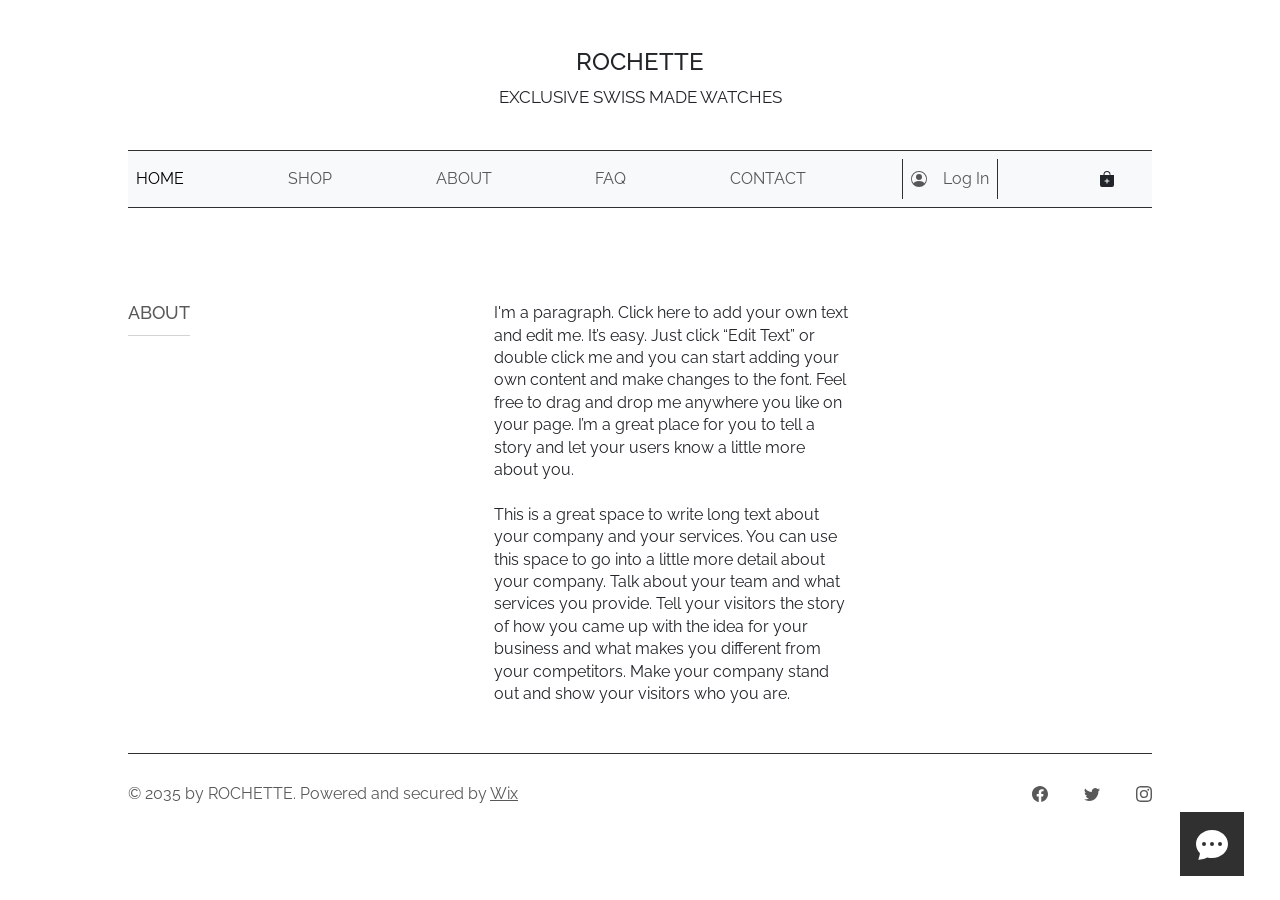
==== luka/about.html @ 28bece52 "initial commit" ====
<html lang="en">
  <head>
    <meta charset="UTF-8" />
    <meta name="viewport" content="width=device-width, initial-scale=1.0" />
    <title>ROCHETTE About</title>
    <link rel="preconnect" href="https://fonts.googleapis.com" />
    <link rel="preconnect" href="https://fonts.gstatic.com" crossorigin />
    <link
      href="https://fonts.googleapis.com/css2?family=Raleway:ital,wght@0,100..900;1,100..900&display=swap"
      rel="stylesheet"
    />
    <link
      href="https://cdn.jsdelivr.net/npm/bootstrap@5.3.8/dist/css/bootstrap.min.css"
      rel="stylesheet"
      integrity="sha384-sRIl4kxILFvY47J16cr9ZwB07vP4J8+LH7qKQnuqkuIAvNWLzeN8tE5YBujZqJLB"
      crossorigin="anonymous"
    />
    <link rel="stylesheet" href="./style.css" />
  </head>
  <body>
    <header>
      <section class="title-container">
        <h1>ROCHETTE</h1>
        <p>EXCLUSIVE SWISS MADE WATCHES</p>
      </section>

      <nav class="navbar navbar-expand-lg bg-body-tertiary justify-content-end">
        <button
          class="navbar-toggler"
          type="button"
          data-bs-toggle="collapse"
          data-bs-target="#navbarSupportedContent"
          aria-controls="navbarSupportedContent"
          aria-expanded="false"
          aria-label="Toggle navigation"
        >
          <span class="navbar-toggler-icon"></span>
        </button>
        <div class="collapse navbar-collapse" id="navbarSupportedContent">
          <ul class="navbar-nav mb-2 mb-lg-0">
            <li class="nav-item">
              <a class="nav-link active" href="./index.html">HOME</a>
            </li>
            <li class="nav-item">
              <a class="nav-link" href="./shop.html">SHOP</a>
            </li>
            <li class="nav-item">
              <a class="nav-link" href="./about.html">ABOUT</a>
            </li>
            <li class="nav-item">
              <a class="nav-link" href="./FAQ.html">FAQ</a>
            </li>
            <li class="nav-item">
              <a class="nav-link" href="./contact.html">CONTACT</a>
            </li>
            <li class="nav-item">
              <a href="" class="nav-link with-border"
                ><div class="icon">
                  <svg
                    xmlns="http://www.w3.org/2000/svg"
                    width="16"
                    height="16"
                    fill="currentColor"
                    class="bi bi-person-circle"
                    viewBox="0 0 16 16"
                  >
                    <path d="M11 6a3 3 0 1 1-6 0 3 3 0 0 1 6 0" />
                    <path
                      fill-rule="evenodd"
                      d="M0 8a8 8 0 1 1 16 0A8 8 0 0 1 0 8m8-7a7 7 0 0 0-5.468 11.37C3.242 11.226 4.805 10 8 10s4.757 1.225 5.468 2.37A7 7 0 0 0 8 1"
                    />
                  </svg>
                </div>
                <span>Log In</span></a
              >
            </li>
            <li class="nav-item">

              <button
                class="btn"
                type="button"
                data-bs-toggle="offcanvas"
                data-bs-target="#offcanvasRight"
                aria-controls="offcanvasRight"
              >
              
                <svg
                  xmlns="http://www.w3.org/2000/svg"
                  width="16"
                  height="16"
                  fill="currentColor"
                  class="bi bi-bag-plus-fill"
                  viewBox="0 0 16 16"
                >
                  <path
                    fill-rule="evenodd"
                    d="M10.5 3.5a2.5 2.5 0 0 0-5 0V4h6zm1 0V4H15v10a2 2 0 0 1-2 2H3a2 2 0 0 1-2-2V4h3.5v-.5a3.5 3.5 0 1 1 7 0M8.5 8a.5.5 0 0 0-1 0v1.5H6a.5.5 0 0 0 0 1h1.5V12a.5.5 0 0 0 1 0v-1.5H10a.5.5 0 0 0 0-1H8.5z"
                  />
                </svg>
              </button>
            </li>
          </ul>
        </div>
      </nav>
    </header>

    <main class="about-main-content">
      <div class="about-title">
        <h1>ABOUT</h1>
      </div>

      <div class="about-text">
        I'm a paragraph. Click here to add your own text and edit me. It’s easy.
        Just click “Edit Text” or double click me and you can start adding your
        own content and make changes to the font. Feel free to drag and drop me
        anywhere you like on your page. I’m a great place for you to tell a
        story and let your users know a little more about you.
        <br />
        <br />
        This is a great space to write long text about your company and your
        services. You can use this space to go into a little more detail about
        your company. Talk about your team and what services you provide. Tell
        your visitors the story of how you came up with the idea for your
        business and what makes you different from your competitors. Make your
        company stand out and show your visitors who you are.
      </div>
      <div class="about-watch-img">
        <img
          src="https://static.wixstatic.com/media/a9ff3b_982aaa501fea44bc8b04b98cc0a3bc58.jpg/v1/fill/w_332,h_298,al_c,q_80,usm_0.66_1.00_0.01,enc_avif,quality_auto/a9ff3b_982aaa501fea44bc8b04b98cc0a3bc58.jpg"
          alt=""
        />
      </div>
    </main>

    <footer class="about-footer">
      <p>
        © 2035 by ROCHETTE. Powered and secured by
        <a href="https://www.wix.com/">Wix</a>
      </p>

      <div class="icons">
        <svg
          xmlns="http://www.w3.org/2000/svg"
          width="16"
          height="16"
          fill="currentColor"
          class="bi bi-facebook"
          viewBox="0 0 16 16"
        >
          <path
            d="M16 8.049c0-4.446-3.582-8.05-8-8.05C3.58 0-.002 3.603-.002 8.05c0 4.017 2.926 7.347 6.75 7.951v-5.625h-2.03V8.05H6.75V6.275c0-2.017 1.195-3.131 3.022-3.131.876 0 1.791.157 1.791.157v1.98h-1.009c-.993 0-1.303.621-1.303 1.258v1.51h2.218l-.354 2.326H9.25V16c3.824-.604 6.75-3.934 6.75-7.951"
          />
        </svg>
        <svg
          xmlns="http://www.w3.org/2000/svg"
          width="16"
          height="16"
          fill="currentColor"
          class="bi bi-twitter"
          viewBox="0 0 16 16"
        >
          <path
            d="M5.026 15c6.038 0 9.341-5.003 9.341-9.334q.002-.211-.006-.422A6.7 6.7 0 0 0 16 3.542a6.7 6.7 0 0 1-1.889.518 3.3 3.3 0 0 0 1.447-1.817 6.5 6.5 0 0 1-2.087.793A3.286 3.286 0 0 0 7.875 6.03a9.32 9.32 0 0 1-6.767-3.429 3.29 3.29 0 0 0 1.018 4.382A3.3 3.3 0 0 1 .64 6.575v.045a3.29 3.29 0 0 0 2.632 3.218 3.2 3.2 0 0 1-.865.115 3 3 0 0 1-.614-.057 3.28 3.28 0 0 0 3.067 2.277A6.6 6.6 0 0 1 .78 13.58a6 6 0 0 1-.78-.045A9.34 9.34 0 0 0 5.026 15"
          />
        </svg>
        <svg
          xmlns="http://www.w3.org/2000/svg"
          width="16"
          height="16"
          fill="currentColor"
          class="bi bi-instagram"
          viewBox="0 0 16 16"
        >
          <path
            d="M8 0C5.829 0 5.556.01 4.703.048 3.85.088 3.269.222 2.76.42a3.9 3.9 0 0 0-1.417.923A3.9 3.9 0 0 0 .42 2.76C.222 3.268.087 3.85.048 4.7.01 5.555 0 5.827 0 8.001c0 2.172.01 2.444.048 3.297.04.852.174 1.433.372 1.942.205.526.478.972.923 1.417.444.445.89.719 1.416.923.51.198 1.09.333 1.942.372C5.555 15.99 5.827 16 8 16s2.444-.01 3.298-.048c.851-.04 1.434-.174 1.943-.372a3.9 3.9 0 0 0 1.416-.923c.445-.445.718-.891.923-1.417.197-.509.332-1.09.372-1.942C15.99 10.445 16 10.173 16 8s-.01-2.445-.048-3.299c-.04-.851-.175-1.433-.372-1.941a3.9 3.9 0 0 0-.923-1.417A3.9 3.9 0 0 0 13.24.42c-.51-.198-1.092-.333-1.943-.372C10.443.01 10.172 0 7.998 0zm-.717 1.442h.718c2.136 0 2.389.007 3.232.046.78.035 1.204.166 1.486.275.373.145.64.319.92.599s.453.546.598.92c.11.281.24.705.275 1.485.039.843.047 1.096.047 3.231s-.008 2.389-.047 3.232c-.035.78-.166 1.203-.275 1.485a2.5 2.5 0 0 1-.599.919c-.28.28-.546.453-.92.598-.28.11-.704.24-1.485.276-.843.038-1.096.047-3.232.047s-2.39-.009-3.233-.047c-.78-.036-1.203-.166-1.485-.276a2.5 2.5 0 0 1-.92-.598 2.5 2.5 0 0 1-.6-.92c-.109-.281-.24-.705-.275-1.485-.038-.843-.046-1.096-.046-3.233s.008-2.388.046-3.231c.036-.78.166-1.204.276-1.486.145-.373.319-.64.599-.92s.546-.453.92-.598c.282-.11.705-.24 1.485-.276.738-.034 1.024-.044 2.515-.045zm4.988 1.328a.96.96 0 1 0 0 1.92.96.96 0 0 0 0-1.92m-4.27 1.122a4.109 4.109 0 1 0 0 8.217 4.109 4.109 0 0 0 0-8.217m0 1.441a2.667 2.667 0 1 1 0 5.334 2.667 2.667 0 0 1 0-5.334"
          />
        </svg>
      </div>
    </footer>

    <div class="message">
      <div class="svg">
        <svg
          xmlns="http://www.w3.org/2000/svg"
          width="32"
          height="32"
          fill="currentColor"
          class="bi bi-chat-dots-fill"
          viewBox="0 0 16 16"
        >
          <path
            d="M16 8c0 3.866-3.582 7-8 7a9 9 0 0 1-2.347-.306c-.584.296-1.925.864-4.181 1.234-.2.032-.352-.176-.273-.362.354-.836.674-1.95.77-2.966C.744 11.37 0 9.76 0 8c0-3.866 3.582-7 8-7s8 3.134 8 7M5 8a1 1 0 1 0-2 0 1 1 0 0 0 2 0m4 0a1 1 0 1 0-2 0 1 1 0 0 0 2 0m3 1a1 1 0 1 0 0-2 1 1 0 0 0 0 2"
          />
        </svg>
      </div>
    </div>

    <div
      class="offcanvas offcanvas-end"
      tabindex="-1"
      id="offcanvasRight"
      aria-labelledby="offcanvasRightLabel"
    >
      <div class="offcanvas-header">
        <h5 class="offcanvas-title" id="offcanvasRightLabel">
          Offcanvas right
        </h5>
        <button
          type="button"
          class="btn-close"
          data-bs-dismiss="offcanvas"
          aria-label="Close"
        ></button>
      </div>
      <div
        class="offcanvas-body d-flex justify-content-center align-items-center"
      >
        <p>Your cart is empty.</p>
      </div>
    </div>

    <script
      src="https://cdn.jsdelivr.net/npm/bootstrap@5.3.8/dist/js/bootstrap.bundle.min.js"
      integrity="sha384-FKyoEForCGlyvwx9Hj09JcYn3nv7wiPVlz7YYwJrWVcXK/BmnVDxM+D2scQbITxI"
      crossorigin="anonymous"
    ></script>
  </body>
</html>
---- luka/style.css ----
.index-main .carousel-continer .additional-information button {
  border: 1px solid #484848;
  padding: 8px 24px;
  font-size: 12px;
  background-color: transparent;
}

body {
  margin: 0;
  font-family: "Raleway", sans-serif;
  position: relative;
}

.message {
  position: fixed;
  z-index: 3;
  bottom: 24px;
  right: 36px;
  background-color: #303030;
  padding: 16px;
}
.message svg {
  width: 32px;
  height: 32px;
  color: white;
}

header {
  width: 80%;
  margin: auto;
  margin-top: 24px;
  padding: 24px 0;
  display: flex;
  justify-content: space-between;
  align-items: center;
  gap: 24px;
  flex-direction: column;
}
header .title-container h1,
header .title-container p {
  text-align: center;
}
header .title-container h1 {
  font-size: 24px;
}
header .title-container p {
  font-size: 17px;
}
header nav {
  width: 100%;
  margin: 0;
  padding: 8px 0;
  border-top: 1px solid #303030;
  border-bottom: 1px solid #303030;
}
header nav ul {
  width: 100%;
  margin: auto 0;
  padding: 0 24px;
  display: flex;
  justify-content: space-between;
  align-items: center;
  gap: 24px;
  flex-direction: row;
}
header nav ul li {
  list-style: none;
}
header nav ul li a {
  padding: 8px 16px;
  font-size: 15px;
  text-decoration: none;
  color: #303030;
  white-space: nowrap;
  transition: 0.3s;
}
header nav ul li a.active {
  color: #a8a8a8;
}
header nav ul li a:hover {
  color: #a8a8a8;
}
header nav ul li a.with-border {
  display: flex;
  justify-content: space-between;
  align-items: center;
  gap: 16px;
  flex-direction: row;
  border-right: 1px solid #303030;
  border-left: 1px solid #303030;
  padding: 8px;
}

.index-main {
  width: 80%;
  margin: auto;
  display: grid;
  grid-template-columns: repeat(1, auto);
  grid-template-rows: repeat(2, auto);
  gap: 72px;
}
.index-main .carousel-continer {
  position: relative;
  z-index: 1;
}
.index-main .carousel-continer .additional-information {
  padding: 24px;
  width: 40%;
  background-color: rgba(255, 255, 255, 0.65);
  position: absolute;
  z-index: 2;
  top: 36px;
  left: 36px;
  display: flex;
  justify-content: center;
  align-items: flex-start;
  gap: 3vh;
  flex-direction: column;
}
.index-main .carousel-continer .additional-information .title {
  font-size: 30px;
  margin: 8px 0;
}
.index-main .carousel-continer .additional-information .desctiption {
  font-size: 14px;
}
.index-main .cards {
  display: grid;
  grid-template-columns: repeat(4, auto);
  grid-template-rows: repeat(1, auto);
  gap: 16px;
}
.index-main .cards .card {
  border: 3px solid #a8a8a8;
  border-radius: 0;
  display: grid;
  grid-template-columns: repeat(1, auto);
  grid-template-rows: repeat(2, auto);
  gap: 48px;
}
.index-main .cards .card img {
  width: 100%;
}
.index-main .cards .card .info {
  display: flex;
  justify-content: center;
  align-items: center;
  gap: 0px;
  flex-direction: column;
}
.index-main .cards .card .info h6 {
  font-weight: bold;
}
.index-main .cards .card .info p {
  font-size: 14px;
}
.index-main .cards .card .info h6,
.index-main .cards .card .info p {
  color: #303030;
}

.shop-main {
  padding: 48px 0;
  width: 80%;
  margin: auto;
  display: grid;
  grid-template-columns: repeat(2, auto);
  grid-template-rows: repeat(1, auto);
  gap: 24px;
  grid-template-columns: auto 1fr;
}
.shop-main .shop {
  font-size: 18px;
  color: #595959;
  padding: 8px 0;
  width: 11vw;
  height: -moz-min-content;
  height: min-content;
  border-bottom: 1px solid rgba(168, 168, 168, 0.5);
}
.shop-main .cards {
  display: grid;
  grid-template-columns: repeat(3, auto);
  grid-template-rows: repeat(auto, auto);
  gap: 48px;
}
.shop-main .cards .card {
  border: none;
  display: grid;
  grid-template-columns: repeat(1, auto);
  grid-template-rows: repeat(2, auto);
  gap: 24px;
}
.shop-main .cards .card img {
  width: 100%;
}
.shop-main .cards .card .info p span {
  text-decoration: line-through;
}

footer {
  width: 80%;
  margin: auto;
  height: 80px;
  border-top: 1px solid #303030;
  margin-top: 48px;
  display: flex;
  justify-content: space-between;
  align-items: center;
  gap: 24px;
  flex-direction: row;
}
footer p {
  margin: 0;
  color: #595959;
}
footer p a {
  color: #595959;
}
footer .icons {
  display: flex;
  justify-content: space-between;
  align-items: center;
  gap: 36px;
  flex-direction: row;
}
footer .icons svg {
  color: #595959;
}

.about-main-content,
.faq-main-content,
.contact-main-content {
  width: 80%;
  margin: auto;
  margin-top: 70px;
  display: flex;
  justify-content: space-between;
  align-items: flex-start;
  gap: 64px;
  flex-direction: row;
}
.about-main-content .about-title h1,
.about-main-content .faq-title h1,
.about-main-content .contact-main-title h1,
.faq-main-content .about-title h1,
.faq-main-content .faq-title h1,
.faq-main-content .contact-main-title h1,
.contact-main-content .about-title h1,
.contact-main-content .faq-title h1,
.contact-main-content .contact-main-title h1 {
  font-size: 18px;
  color: rgb(89, 89, 89);
  position: relative;
  display: inline-block;
  padding-bottom: 12px;
}
.about-main-content .about-title h1::after,
.about-main-content .faq-title h1::after,
.about-main-content .contact-main-title h1::after,
.faq-main-content .about-title h1::after,
.faq-main-content .faq-title h1::after,
.faq-main-content .contact-main-title h1::after,
.contact-main-content .about-title h1::after,
.contact-main-content .faq-title h1::after,
.contact-main-content .contact-main-title h1::after {
  content: "";
  position: absolute;
  left: 0;
  bottom: 0;
  width: 100%;
  height: 0.5px;
  background-color: rgba(168, 168, 168, 0.5);
}
.about-main-content .about-text,
.faq-main-content .about-text,
.contact-main-content .about-text {
  width: 355px;
  line-height: 1.4em;
  font-size: 16px;
}
.about-main-content .about-watch-img,
.faq-main-content .about-watch-img,
.contact-main-content .about-watch-img {
  align-self: center;
}
@media (max-width: 991px) {
  .about-main-content,
  .faq-main-content,
  .contact-main-content {
    width: 80%;
    margin: auto;
    flex-direction: column;
    gap: 10px;
    padding: 24px 0;
  }
  .about-main-content .about-title,
  .about-main-content .about-title h1,
  .faq-main-content .about-title,
  .faq-main-content .about-title h1,
  .contact-main-content .about-title,
  .contact-main-content .about-title h1 {
    width: 100%;
  }
  .about-main-content .about-title h1::after,
  .faq-main-content .about-title h1::after,
  .contact-main-content .about-title h1::after {
    width: 100%;
  }
  .about-main-content .about-watch-img,
  .faq-main-content .about-watch-img,
  .contact-main-content .about-watch-img {
    order: 1;
    width: 100%;
  }
  .about-main-content .about-watch-img img,
  .faq-main-content .about-watch-img img,
  .contact-main-content .about-watch-img img {
    width: 100%;
  }
  .about-main-content .about-text,
  .faq-main-content .about-text,
  .contact-main-content .about-text {
    width: 100%;
    order: 2;
  }
}

.contact-main-content {
  display: grid !important;
  grid-template-columns: 1fr 2fr 2fr;
}
.contact-main-content .contact-main-title h1 {
  width: 100%;
}

.faq-main-content {
  width: 80%;
  margin: auto;
  display: grid;
  grid-template-columns: 15vw auto;
  gap: 48px;
  padding: 24px 0;
}
.faq-main-content .faq-title,
.faq-main-content .faq-title h1 {
  width: 100%;
}
.faq-main-content .faq-text {
  width: 100%;
  font-size: 15px;
  line-height: 1.4em;
}
.faq-main-content .faq-text-titles {
  font-size: 17px;
}

.register-section {
  display: flex;
  flex-direction: column;
  gap: 48px;
}

.contact-form {
  display: grid;
  gap: 20px;
}
.contact-form input,
.contact-form textarea {
  width: 100%;
  box-sizing: border-box;
  padding: 8px 24px;
  font-size: 16px;
  border: 1px solid #ccc;
  border-radius: 5px;
}
.contact-form input {
  height: 40px;
}
.contact-form textarea {
  height: 144px;
  width: 100%;
  resize: none;
}
.contact-form button {
  width: 150px;
  height: 40px;
  background: #333;
  color: #fff;
  border: none;
  border-radius: 5px;
  cursor: pointer;
  margin: 0 auto;
  float: right;
}

.map-container {
  width: 100%;
  max-width: 800px;
  margin: 20px auto;
}
.map-container iframe {
  width: 100%;
  height: 400px;
  border: none;
}

@media screen and (max-width: 1024px) {
  .contact-main-content {
    grid-template-columns: 1fr;
  }
  .index-main .carousel-continer .additional-information {
    width: 50%;
    top: 12px;
    left: 12px;
  }
  .index-main .carousel-continer .additional-information .title {
    font-size: 20px !important;
  }
  .index-main .carousel-continer .additional-information .description {
    font-size: 14px;
  }
}
@media screen and (max-width: 768px) {
  .index-main .carousel-continer .additional-information {
    display: none;
  }
  .index-main {
    gap: 48px;
  }
  .index-main .cards {
    grid-template-columns: repeat(2, 1fr);
    grid-template-rows: repeat(2, 1fr);
  }
  .index-main .cards .card {
    gap: 24px;
  }
  .index-main .cards .card h6 {
    font-size: 14px;
  }
  .index-main .cards .card p {
    font-size: 12px;
    margin-bottom: 8px;
  }
  .message {
    padding: 8px;
  }
  .message svg {
    width: 24px !important;
    height: 24px !important;
  }
  footer {
    flex-direction: column-reverse;
    gap: 12px;
    padding: 16px 0;
    height: -moz-min-content;
    height: min-content;
  }
  footer p {
    font-size: 12px;
  }
  .shop-main {
    padding: 24px 0;
    grid-template-columns: 1fr;
  }
  .shop-main .shop {
    width: 100%;
  }
  .shop-main .cards {
    gap: 24px;
    grid-template-columns: repeat(2, 1fr);
  }
  .faq-main-content {
    grid-template-columns: 1fr;
    gap: 24px;
  }
  .faq-main-content p {
    font-size: 14px;
  }
}
@media screen and (max-width: 425px) {
  .shop-main .cards {
    grid-template-columns: repeat(1, 1fr);
  }
  .about-main-content .about-text {
    font-size: 14px;
  }
  .index-main {
    gap: 24px;
  }
}/*# sourceMappingURL=style.css.map */
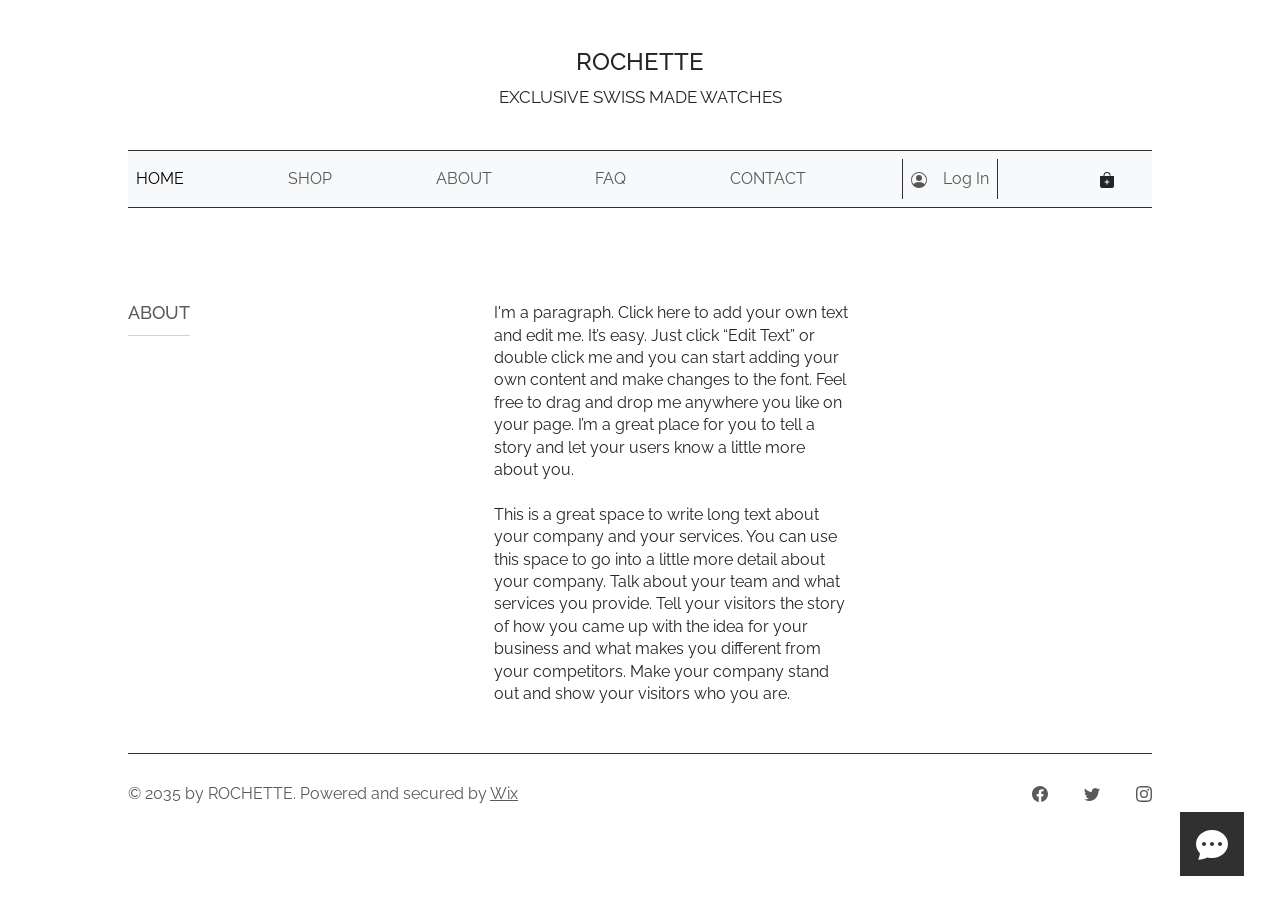
==== commit ec972f86: "added registration, contact form, cart, category filter" ====
--- a/luka/about.html
+++ b/luka/about.html
@@ -1,3 +1,4 @@
+<!DOCTYPE html>
 <html lang="en">
   <head>
     <meta charset="UTF-8" />
@@ -5,20 +6,17 @@
     <title>ROCHETTE About</title>
     <link rel="preconnect" href="https://fonts.googleapis.com" />
     <link rel="preconnect" href="https://fonts.gstatic.com" crossorigin />
-    <link
-      href="https://fonts.googleapis.com/css2?family=Raleway:ital,wght@0,100..900;1,100..900&display=swap"
-      rel="stylesheet"
-    />
+    <link href="https://fonts.googleapis.com/css2?family=Raleway:ital,wght@0,100..900;1,100..900&display=swap" rel="stylesheet"/>
     <link
       href="https://cdn.jsdelivr.net/npm/bootstrap@5.3.8/dist/css/bootstrap.min.css"
       rel="stylesheet"
       integrity="sha384-sRIl4kxILFvY47J16cr9ZwB07vP4J8+LH7qKQnuqkuIAvNWLzeN8tE5YBujZqJLB"
-      crossorigin="anonymous"
-    />
+      crossorigin="anonymous"/>
     <link rel="stylesheet" href="./style.css" />
   </head>
   <body>
     <header>
+
       <section class="title-container">
         <h1>ROCHETTE</h1>
         <p>EXCLUSIVE SWISS MADE WATCHES</p>
@@ -32,47 +30,49 @@
           data-bs-target="#navbarSupportedContent"
           aria-controls="navbarSupportedContent"
           aria-expanded="false"
-          aria-label="Toggle navigation"
-        >
+          aria-label="Toggle navigation">
+
           <span class="navbar-toggler-icon"></span>
         </button>
         <div class="collapse navbar-collapse" id="navbarSupportedContent">
+
           <ul class="navbar-nav mb-2 mb-lg-0">
+
             <li class="nav-item">
               <a class="nav-link active" href="./index.html">HOME</a>
             </li>
+
             <li class="nav-item">
               <a class="nav-link" href="./shop.html">SHOP</a>
             </li>
+
             <li class="nav-item">
               <a class="nav-link" href="./about.html">ABOUT</a>
             </li>
+
             <li class="nav-item">
               <a class="nav-link" href="./FAQ.html">FAQ</a>
             </li>
+
             <li class="nav-item">
               <a class="nav-link" href="./contact.html">CONTACT</a>
             </li>
-            <li class="nav-item">
-              <a href="" class="nav-link with-border"
-                ><div class="icon">
+
+            <li class="nav-item">
+              <a href="./login.html" id="auth-link" class="nav-link with-border">
+                <div class="icon">
                   <svg
                     xmlns="http://www.w3.org/2000/svg"
                     width="16"
                     height="16"
                     fill="currentColor"
                     class="bi bi-person-circle"
-                    viewBox="0 0 16 16"
-                  >
+                    viewBox="0 0 16 16">
                     <path d="M11 6a3 3 0 1 1-6 0 3 3 0 0 1 6 0" />
-                    <path
-                      fill-rule="evenodd"
-                      d="M0 8a8 8 0 1 1 16 0A8 8 0 0 1 0 8m8-7a7 7 0 0 0-5.468 11.37C3.242 11.226 4.805 10 8 10s4.757 1.225 5.468 2.37A7 7 0 0 0 8 1"
-                    />
+                    <path fill-rule="evenodd" d="M0 8a8 8 0 1 1 16 0A8 8 0 0 1 0 8m8-7a7 7 0 0 0-5.468 11.37C3.242 11.226 4.805 10 8 10s4.757 1.225 5.468 2.37A7 7 0 0 0 8 1"/>
                   </svg>
                 </div>
-                <span>Log In</span></a
-              >
+                <span>Log In</span></a>
             </li>
             <li class="nav-item">
 
@@ -81,21 +81,15 @@
                 type="button"
                 data-bs-toggle="offcanvas"
                 data-bs-target="#offcanvasRight"
-                aria-controls="offcanvasRight"
-              >
-              
+                aria-controls="offcanvasRight">
                 <svg
                   xmlns="http://www.w3.org/2000/svg"
                   width="16"
                   height="16"
                   fill="currentColor"
                   class="bi bi-bag-plus-fill"
-                  viewBox="0 0 16 16"
-                >
-                  <path
-                    fill-rule="evenodd"
-                    d="M10.5 3.5a2.5 2.5 0 0 0-5 0V4h6zm1 0V4H15v10a2 2 0 0 1-2 2H3a2 2 0 0 1-2-2V4h3.5v-.5a3.5 3.5 0 1 1 7 0M8.5 8a.5.5 0 0 0-1 0v1.5H6a.5.5 0 0 0 0 1h1.5V12a.5.5 0 0 0 1 0v-1.5H10a.5.5 0 0 0 0-1H8.5z"
-                  />
+                  viewBox="0 0 16 16">
+                  <path fill-rule="evenodd" d="M10.5 3.5a2.5 2.5 0 0 0-5 0V4h6zm1 0V4H15v10a2 2 0 0 1-2 2H3a2 2 0 0 1-2-2V4h3.5v-.5a3.5 3.5 0 1 1 7 0M8.5 8a.5.5 0 0 0-1 0v1.5H6a.5.5 0 0 0 0 1h1.5V12a.5.5 0 0 0 1 0v-1.5H10a.5.5 0 0 0 0-1H8.5z"/>
                 </svg>
               </button>
             </li>
@@ -115,8 +109,8 @@
         own content and make changes to the font. Feel free to drag and drop me
         anywhere you like on your page. I’m a great place for you to tell a
         story and let your users know a little more about you.
-        <br />
-        <br />
+        <br/>
+        <br/>
         This is a great space to write long text about your company and your
         services. You can use this space to go into a little more detail about
         your company. Talk about your team and what services you provide. Tell
@@ -145,11 +139,8 @@
           height="16"
           fill="currentColor"
           class="bi bi-facebook"
-          viewBox="0 0 16 16"
-        >
-          <path
-            d="M16 8.049c0-4.446-3.582-8.05-8-8.05C3.58 0-.002 3.603-.002 8.05c0 4.017 2.926 7.347 6.75 7.951v-5.625h-2.03V8.05H6.75V6.275c0-2.017 1.195-3.131 3.022-3.131.876 0 1.791.157 1.791.157v1.98h-1.009c-.993 0-1.303.621-1.303 1.258v1.51h2.218l-.354 2.326H9.25V16c3.824-.604 6.75-3.934 6.75-7.951"
-          />
+          viewBox="0 0 16 16">
+          <path d="M16 8.049c0-4.446-3.582-8.05-8-8.05C3.58 0-.002 3.603-.002 8.05c0 4.017 2.926 7.347 6.75 7.951v-5.625h-2.03V8.05H6.75V6.275c0-2.017 1.195-3.131 3.022-3.131.876 0 1.791.157 1.791.157v1.98h-1.009c-.993 0-1.303.621-1.303 1.258v1.51h2.218l-.354 2.326H9.25V16c3.824-.604 6.75-3.934 6.75-7.951"/>
         </svg>
         <svg
           xmlns="http://www.w3.org/2000/svg"
@@ -157,11 +148,8 @@
           height="16"
           fill="currentColor"
           class="bi bi-twitter"
-          viewBox="0 0 16 16"
-        >
-          <path
-            d="M5.026 15c6.038 0 9.341-5.003 9.341-9.334q.002-.211-.006-.422A6.7 6.7 0 0 0 16 3.542a6.7 6.7 0 0 1-1.889.518 3.3 3.3 0 0 0 1.447-1.817 6.5 6.5 0 0 1-2.087.793A3.286 3.286 0 0 0 7.875 6.03a9.32 9.32 0 0 1-6.767-3.429 3.29 3.29 0 0 0 1.018 4.382A3.3 3.3 0 0 1 .64 6.575v.045a3.29 3.29 0 0 0 2.632 3.218 3.2 3.2 0 0 1-.865.115 3 3 0 0 1-.614-.057 3.28 3.28 0 0 0 3.067 2.277A6.6 6.6 0 0 1 .78 13.58a6 6 0 0 1-.78-.045A9.34 9.34 0 0 0 5.026 15"
-          />
+          viewBox="0 0 16 16">
+          <path d="M5.026 15c6.038 0 9.341-5.003 9.341-9.334q.002-.211-.006-.422A6.7 6.7 0 0 0 16 3.542a6.7 6.7 0 0 1-1.889.518 3.3 3.3 0 0 0 1.447-1.817 6.5 6.5 0 0 1-2.087.793A3.286 3.286 0 0 0 7.875 6.03a9.32 9.32 0 0 1-6.767-3.429 3.29 3.29 0 0 0 1.018 4.382A3.3 3.3 0 0 1 .64 6.575v.045a3.29 3.29 0 0 0 2.632 3.218 3.2 3.2 0 0 1-.865.115 3 3 0 0 1-.614-.057 3.28 3.28 0 0 0 3.067 2.277A6.6 6.6 0 0 1 .78 13.58a6 6 0 0 1-.78-.045A9.34 9.34 0 0 0 5.026 15"/>
         </svg>
         <svg
           xmlns="http://www.w3.org/2000/svg"
@@ -169,11 +157,9 @@
           height="16"
           fill="currentColor"
           class="bi bi-instagram"
-          viewBox="0 0 16 16"
-        >
+          viewBox="0 0 16 16">
           <path
-            d="M8 0C5.829 0 5.556.01 4.703.048 3.85.088 3.269.222 2.76.42a3.9 3.9 0 0 0-1.417.923A3.9 3.9 0 0 0 .42 2.76C.222 3.268.087 3.85.048 4.7.01 5.555 0 5.827 0 8.001c0 2.172.01 2.444.048 3.297.04.852.174 1.433.372 1.942.205.526.478.972.923 1.417.444.445.89.719 1.416.923.51.198 1.09.333 1.942.372C5.555 15.99 5.827 16 8 16s2.444-.01 3.298-.048c.851-.04 1.434-.174 1.943-.372a3.9 3.9 0 0 0 1.416-.923c.445-.445.718-.891.923-1.417.197-.509.332-1.09.372-1.942C15.99 10.445 16 10.173 16 8s-.01-2.445-.048-3.299c-.04-.851-.175-1.433-.372-1.941a3.9 3.9 0 0 0-.923-1.417A3.9 3.9 0 0 0 13.24.42c-.51-.198-1.092-.333-1.943-.372C10.443.01 10.172 0 7.998 0zm-.717 1.442h.718c2.136 0 2.389.007 3.232.046.78.035 1.204.166 1.486.275.373.145.64.319.92.599s.453.546.598.92c.11.281.24.705.275 1.485.039.843.047 1.096.047 3.231s-.008 2.389-.047 3.232c-.035.78-.166 1.203-.275 1.485a2.5 2.5 0 0 1-.599.919c-.28.28-.546.453-.92.598-.28.11-.704.24-1.485.276-.843.038-1.096.047-3.232.047s-2.39-.009-3.233-.047c-.78-.036-1.203-.166-1.485-.276a2.5 2.5 0 0 1-.92-.598 2.5 2.5 0 0 1-.6-.92c-.109-.281-.24-.705-.275-1.485-.038-.843-.046-1.096-.046-3.233s.008-2.388.046-3.231c.036-.78.166-1.204.276-1.486.145-.373.319-.64.599-.92s.546-.453.92-.598c.282-.11.705-.24 1.485-.276.738-.034 1.024-.044 2.515-.045zm4.988 1.328a.96.96 0 1 0 0 1.92.96.96 0 0 0 0-1.92m-4.27 1.122a4.109 4.109 0 1 0 0 8.217 4.109 4.109 0 0 0 0-8.217m0 1.441a2.667 2.667 0 1 1 0 5.334 2.667 2.667 0 0 1 0-5.334"
-          />
+            d="M8 0C5.829 0 5.556.01 4.703.048 3.85.088 3.269.222 2.76.42a3.9 3.9 0 0 0-1.417.923A3.9 3.9 0 0 0 .42 2.76C.222 3.268.087 3.85.048 4.7.01 5.555 0 5.827 0 8.001c0 2.172.01 2.444.048 3.297.04.852.174 1.433.372 1.942.205.526.478.972.923 1.417.444.445.89.719 1.416.923.51.198 1.09.333 1.942.372C5.555 15.99 5.827 16 8 16s2.444-.01 3.298-.048c.851-.04 1.434-.174 1.943-.372a3.9 3.9 0 0 0 1.416-.923c.445-.445.718-.891.923-1.417.197-.509.332-1.09.372-1.942C15.99 10.445 16 10.173 16 8s-.01-2.445-.048-3.299c-.04-.851-.175-1.433-.372-1.941a3.9 3.9 0 0 0-.923-1.417A3.9 3.9 0 0 0 13.24.42c-.51-.198-1.092-.333-1.943-.372C10.443.01 10.172 0 7.998 0zm-.717 1.442h.718c2.136 0 2.389.007 3.232.046.78.035 1.204.166 1.486.275.373.145.64.319.92.599s.453.546.598.92c.11.281.24.705.275 1.485.039.843.047 1.096.047 3.231s-.008 2.389-.047 3.232c-.035.78-.166 1.203-.275 1.485a2.5 2.5 0 0 1-.599.919c-.28.28-.546.453-.92.598-.28.11-.704.24-1.485.276-.843.038-1.096.047-3.232.047s-2.39-.009-3.233-.047c-.78-.036-1.203-.166-1.485-.276a2.5 2.5 0 0 1-.92-.598 2.5 2.5 0 0 1-.6-.92c-.109-.281-.24-.705-.275-1.485-.038-.843-.046-1.096-.046-3.233s.008-2.388.046-3.231c.036-.78.166-1.204.276-1.486.145-.373.319-.64.599-.92s.546-.453.92-.598c.282-.11.705-.24 1.485-.276.738-.034 1.024-.044 2.515-.045zm4.988 1.328a.96.96 0 1 0 0 1.92.96.96 0 0 0 0-1.92m-4.27 1.122a4.109 4.109 0 1 0 0 8.217 4.109 4.109 0 0 0 0-8.217m0 1.441a2.667 2.667 0 1 1 0 5.334 2.667 2.667 0 0 1 0-5.334"/>
         </svg>
       </div>
     </footer>
@@ -195,26 +181,23 @@
       </div>
     </div>
 
-    <div
+    <div 
       class="offcanvas offcanvas-end"
       tabindex="-1"
       id="offcanvasRight"
-      aria-labelledby="offcanvasRightLabel"
-    >
+      aria-labelledby="offcanvasRightLabel">
       <div class="offcanvas-header">
-        <h5 class="offcanvas-title" id="offcanvasRightLabel">
-          Offcanvas right
-        </h5>
+        <h5 class="offcanvas-title" id="offcanvasRightLabel">CART</h5>
         <button
           type="button"
           class="btn-close"
           data-bs-dismiss="offcanvas"
-          aria-label="Close"
-        ></button>
-      </div>
+          aria-label="Close">
+        </button>
+      </div>
+
       <div
-        class="offcanvas-body d-flex justify-content-center align-items-center"
-      >
+        class="offcanvas-body d-flex justify-content-center align-items-center">
         <p>Your cart is empty.</p>
       </div>
     </div>
@@ -222,7 +205,8 @@
     <script
       src="https://cdn.jsdelivr.net/npm/bootstrap@5.3.8/dist/js/bootstrap.bundle.min.js"
       integrity="sha384-FKyoEForCGlyvwx9Hj09JcYn3nv7wiPVlz7YYwJrWVcXK/BmnVDxM+D2scQbITxI"
-      crossorigin="anonymous"
-    ></script>
+      crossorigin="anonymous">
+    </script>
+      <script src="./js/auth.js"></script>
   </body>
 </html>
--- a/luka/style.css
+++ b/luka/style.css
@@ -89,6 +89,199 @@
   border-right: 1px solid #303030;
   border-left: 1px solid #303030;
   padding: 8px;
+}
+
+.login-main {
+  display: flex;
+  justify-content: center;
+  align-items: center;
+  min-height: 60vh;
+}
+
+.login-container {
+  display: flex;
+  flex-direction: column;
+  align-items: center;
+  gap: 15px;
+  padding: 40px;
+}
+
+.login-container input {
+  width: 300px;
+  padding: 10px;
+  border: 1px solid #ccc;
+  display: flex;
+  margin-top: 20px;
+}
+
+.login-container button {
+  width: 300px;
+  padding: 10px;
+  background-color: black;
+  color: white;
+  border: none;
+  cursor: pointer;
+  letter-spacing: 2px;
+  margin-top: 20px;
+}
+
+.login-container button:hover {
+  background-color: #333;
+}
+
+.register-link {
+    margin-top: 15px;
+    font-family: 'Raleway', sans-serif;
+    font-size: 13px;
+    letter-spacing: 1px;
+}
+
+.register-link a {
+    color: #0066cc;
+    text-decoration: none;
+}
+
+.register-link a:hover {
+    text-decoration: underline;
+}
+
+.sort-container {
+    display: flex;
+    flex-direction: column;
+    gap: 10px;
+}
+
+.sort-container select {
+  padding: 8px 0px;
+  border: 1px solid #ccc;
+  font-family: 'Raleway', sans-serif;
+  letter-spacing: 1px;
+  cursor: pointer;
+}
+
+.shop-header {
+  display: flex;
+  flex-direction: column;
+  align-items: flex-start;
+  margin-bottom: 20px;
+}
+
+.shop-main {
+  padding: 40px 60px;
+}
+
+.cards {
+  display: grid;
+  grid-template-columns: repeat(3, 1fr);
+  gap: 30px;
+  width: 100%;
+}
+
+/* Add to Cart button */
+.card .info button {
+    color: black;
+    border: 1px solid black;
+    padding: 8px 16px;
+    letter-spacing: 1px;
+    font-family: 'Raleway', sans-serif;
+    cursor: pointer;
+    width: 100%;
+    margin-top: 8px;
+}
+
+.card .info button:hover {
+    background-color: #5e5e5e;
+    color: white;
+}
+
+/* cart item */
+.cart-item {
+    display: flex;
+    align-items: center;
+    gap: 15px;
+    padding: 15px 0;
+    border-bottom: 1px solid #eee;
+    width: 100%;
+}
+
+.cart-item img {
+    width: 80px;
+    height: 80px;
+    object-fit: cover;
+}
+
+.cart-item-info {
+    flex: 1;
+}
+
+.cart-item-info p {
+    margin: 0;
+    font-size: 13px;
+}
+
+.cart-item button {
+    background: none;
+    border: none;
+    cursor: pointer;
+    font-size: 16px;
+}
+
+.cart-total {
+    font-weight: bold;
+    margin-top: 15px;
+    text-align: right;
+}
+
+/* Offcanvas */
+.offcanvas-body {
+    display: flex !important;
+    flex-direction: column !important;
+    align-items: flex-start !important;
+    justify-content: flex-start !important;
+    overflow-y: auto;
+    padding: 15px;
+}
+
+.offcanvas-title {
+    font-family: 'Raleway', sans-serif;
+    letter-spacing: 2px;
+}
+
+/* contact message sent */
+.success-popup {
+    position: fixed;
+    top: 0;
+    left: 0;
+    width: 100%;
+    height: 100%;
+    background: rgba(0,0,0,0.5);
+    display: flex;
+    justify-content: center;
+    align-items: center;
+    z-index: 9999;
+}
+
+.success-popup-content {
+    background: white;
+    padding: 40px;
+    text-align: center;
+    letter-spacing: 2px;
+    font-family: 'Raleway', sans-serif;
+}
+
+.success-popup-content p:first-child {
+    font-size: 40px;
+    color: black;
+}
+
+.success-popup-content button {
+    background: black;
+    color: white;
+    border: none;
+    padding: 10px 30px;
+    margin-top: 15px;
+    cursor: pointer;
+    letter-spacing: 2px;
 }
 
 .index-main {
@@ -355,7 +548,7 @@
   font-size: 17px;
 }
 
-.register-section {
+.section {
   display: flex;
   flex-direction: column;
   gap: 48px;
